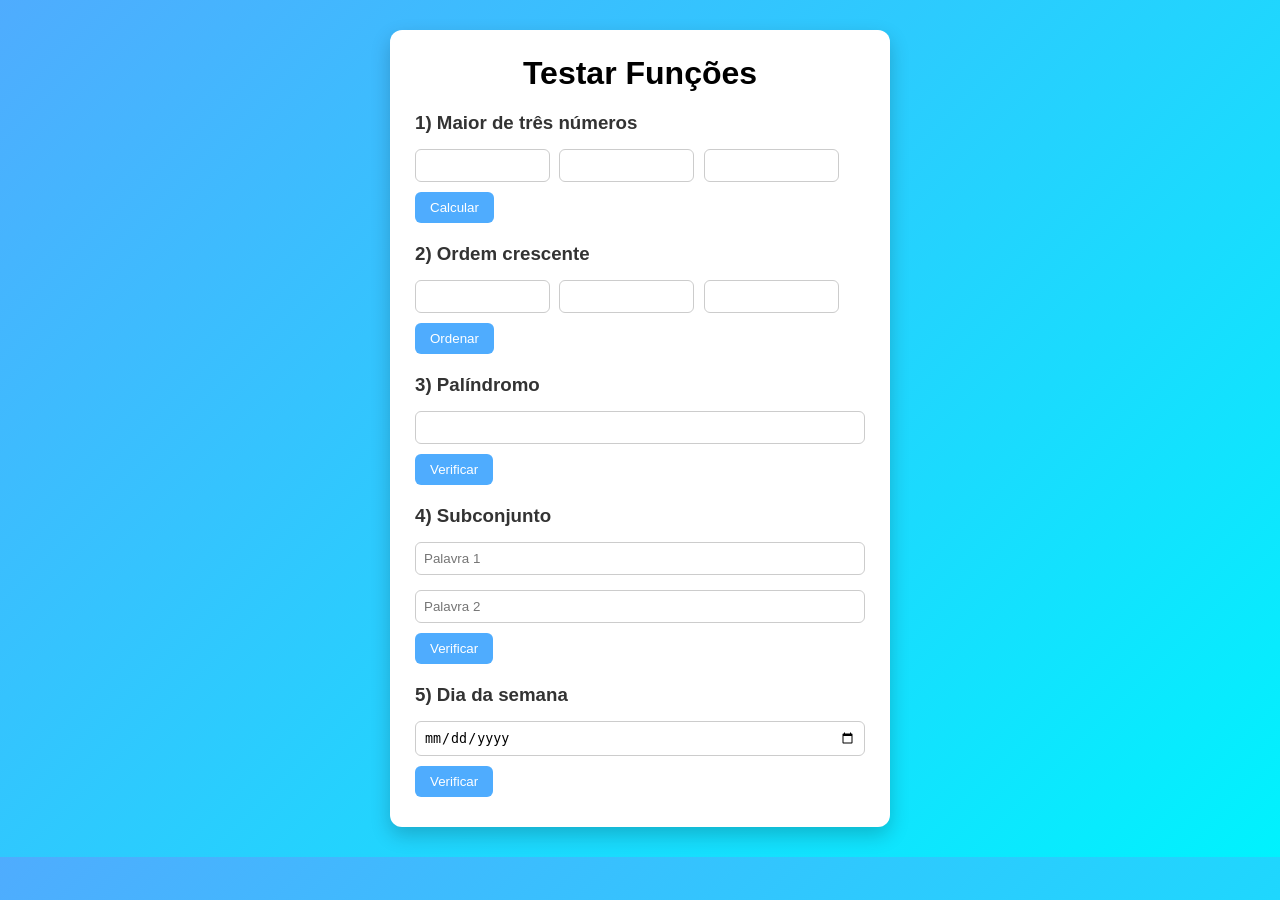
==== Atividade9/index.html @ 093f2233 "Add files via upload" ====
<!DOCTYPE html>
<html lang="pt-BR">
    <head>
        <meta charset="UTF-8">
        <title>Atividade JS</title>
        <link rel="stylesheet" href="style.css">
    </head>
    <body>

    <div class="container">
        <h1>Testar Funções</h1>

        <h3>1) Maior de três números</h3>
        <input type="number" id="n1">
        <input type="number" id="n2">
        <input type="number" id="n3">
        <button onclick="executarMaior()">Calcular</button>
        <p id="res1"></p>

        <h3>2) Ordem crescente</h3>
        <input type="number" id="o1">
        <input type="number" id="o2">
        <input type="number" id="o3">
        <button onclick="executarOrdenar()">Ordenar</button>
        <p id="res2"></p>

        <h3>3) Palíndromo</h3>
        <input type="text" id="texto">
        <button onclick="executarPalindromo()">Verificar</button>
        <p id="res3"></p>

        <h3>4) Subconjunto</h3>
        <input type="text" id="p1" placeholder="Palavra 1">
        <input type="text" id="p2" placeholder="Palavra 2">
        <button onclick="executarSubconjunto()">Verificar</button>
        <p id="res4"></p>

        <h3>5) Dia da semana</h3>
        <input type="date" id="data">
        <button onclick="executarData()">Verificar</button>
        <p id="res5"></p>

        <script src="script.js"></script>

        </div>
    </body>
</html>
---- Atividade9/style.css ----
* {
    margin: 0;
    padding: 0;
    box-sizing: border-box;
}

body {
    font-family: Arial, Helvetica, sans-serif;
    background: linear-gradient(135deg, #4facfe, #00f2fe);
    padding: 30px;
}

body {
    display: flex;
    justify-content: center;
}

.container {
    background: white;
    padding: 25px;
    border-radius: 12px;
    width: 500px;
    box-shadow: 0 8px 20px rgba(0,0,0,0.2);
}

h1 {
    text-align: center;
    margin-bottom: 20px;
}

h3 {
    margin-top: 20px;
    margin-bottom: 10px;
    color: #333;
}

input {
    padding: 8px;
    margin: 5px 5px 10px 0;
    border-radius: 6px;
    border: 1px solid #ccc;
    width: 30%;
}

input[type="text"],
input[type="date"] {
    width: 100%;
}

button {
    padding: 8px 15px;
    border: none;
    border-radius: 6px;
    background-color: #4facfe;
    color: white;
    cursor: pointer;
    transition: 0.2s;
}

button:hover {
    background-color: #2d8cf0;
}

p {
    margin-top: 5px;
    font-weight: bold;
    color: #222;
}
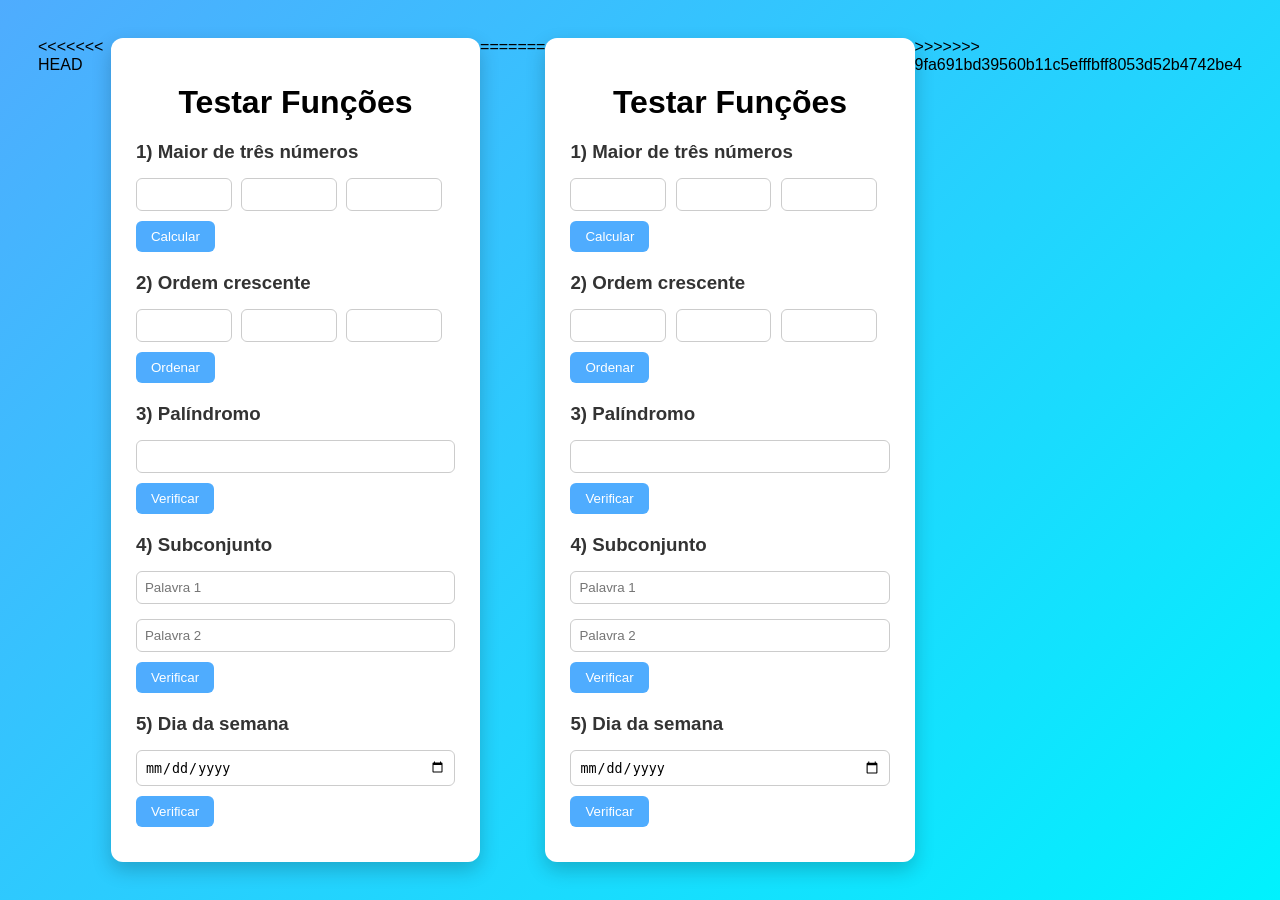
==== commit 5ef078ff: "atv 06_05_2026" ====
--- a/Atividade9/index.html
+++ b/Atividade9/index.html
@@ -1,47 +1,96 @@
-<!DOCTYPE html>
-<html lang="pt-BR">
-    <head>
-        <meta charset="UTF-8">
-        <title>Atividade JS</title>
-        <link rel="stylesheet" href="style.css">
-    </head>
-    <body>
-
-    <div class="container">
-        <h1>Testar Funções</h1>
-
-        <h3>1) Maior de três números</h3>
-        <input type="number" id="n1">
-        <input type="number" id="n2">
-        <input type="number" id="n3">
-        <button onclick="executarMaior()">Calcular</button>
-        <p id="res1"></p>
-
-        <h3>2) Ordem crescente</h3>
-        <input type="number" id="o1">
-        <input type="number" id="o2">
-        <input type="number" id="o3">
-        <button onclick="executarOrdenar()">Ordenar</button>
-        <p id="res2"></p>
-
-        <h3>3) Palíndromo</h3>
-        <input type="text" id="texto">
-        <button onclick="executarPalindromo()">Verificar</button>
-        <p id="res3"></p>
-
-        <h3>4) Subconjunto</h3>
-        <input type="text" id="p1" placeholder="Palavra 1">
-        <input type="text" id="p2" placeholder="Palavra 2">
-        <button onclick="executarSubconjunto()">Verificar</button>
-        <p id="res4"></p>
-
-        <h3>5) Dia da semana</h3>
-        <input type="date" id="data">
-        <button onclick="executarData()">Verificar</button>
-        <p id="res5"></p>
-
-        <script src="script.js"></script>
-
-        </div>
-    </body>
+<<<<<<< HEAD
+<!DOCTYPE html>
+<html lang="pt-BR">
+    <head>
+        <meta charset="UTF-8">
+        <title>Atividade JS</title>
+        <link rel="stylesheet" href="style.css">
+    </head>
+    <body>
+
+    <div class="container">
+        <h1>Testar Funções</h1>
+
+        <h3>1) Maior de três números</h3>
+        <input type="number" id="n1">
+        <input type="number" id="n2">
+        <input type="number" id="n3">
+        <button onclick="executarMaior()">Calcular</button>
+        <p id="res1"></p>
+
+        <h3>2) Ordem crescente</h3>
+        <input type="number" id="o1">
+        <input type="number" id="o2">
+        <input type="number" id="o3">
+        <button onclick="executarOrdenar()">Ordenar</button>
+        <p id="res2"></p>
+
+        <h3>3) Palíndromo</h3>
+        <input type="text" id="texto">
+        <button onclick="executarPalindromo()">Verificar</button>
+        <p id="res3"></p>
+
+        <h3>4) Subconjunto</h3>
+        <input type="text" id="p1" placeholder="Palavra 1">
+        <input type="text" id="p2" placeholder="Palavra 2">
+        <button onclick="executarSubconjunto()">Verificar</button>
+        <p id="res4"></p>
+
+        <h3>5) Dia da semana</h3>
+        <input type="date" id="data">
+        <button onclick="executarData()">Verificar</button>
+        <p id="res5"></p>
+
+        <script src="script.js"></script>
+
+        </div>
+    </body>
+=======
+<!DOCTYPE html>
+<html lang="pt-BR">
+    <head>
+        <meta charset="UTF-8">
+        <title>Atividade JS</title>
+        <link rel="stylesheet" href="style.css">
+    </head>
+    <body>
+
+    <div class="container">
+        <h1>Testar Funções</h1>
+
+        <h3>1) Maior de três números</h3>
+        <input type="number" id="n1">
+        <input type="number" id="n2">
+        <input type="number" id="n3">
+        <button onclick="executarMaior()">Calcular</button>
+        <p id="res1"></p>
+
+        <h3>2) Ordem crescente</h3>
+        <input type="number" id="o1">
+        <input type="number" id="o2">
+        <input type="number" id="o3">
+        <button onclick="executarOrdenar()">Ordenar</button>
+        <p id="res2"></p>
+
+        <h3>3) Palíndromo</h3>
+        <input type="text" id="texto">
+        <button onclick="executarPalindromo()">Verificar</button>
+        <p id="res3"></p>
+
+        <h3>4) Subconjunto</h3>
+        <input type="text" id="p1" placeholder="Palavra 1">
+        <input type="text" id="p2" placeholder="Palavra 2">
+        <button onclick="executarSubconjunto()">Verificar</button>
+        <p id="res4"></p>
+
+        <h3>5) Dia da semana</h3>
+        <input type="date" id="data">
+        <button onclick="executarData()">Verificar</button>
+        <p id="res5"></p>
+
+        <script src="script.js"></script>
+
+        </div>
+    </body>
+>>>>>>> 9fa691bd39560b11c5efffbff8053d52b4742be4
 </html>
--- a/Atividade9/style.css
+++ b/Atividade9/style.css
@@ -1,69 +1,140 @@
-
-* {
-    margin: 0;
-    padding: 0;
-    box-sizing: border-box;
-}
-
-body {
-    font-family: Arial, Helvetica, sans-serif;
-    background: linear-gradient(135deg, #4facfe, #00f2fe);
-    padding: 30px;
-}
-
-body {
-    display: flex;
-    justify-content: center;
-}
-
-.container {
-    background: white;
-    padding: 25px;
-    border-radius: 12px;
-    width: 500px;
-    box-shadow: 0 8px 20px rgba(0,0,0,0.2);
-}
-
-h1 {
-    text-align: center;
-    margin-bottom: 20px;
-}
-
-h3 {
-    margin-top: 20px;
-    margin-bottom: 10px;
-    color: #333;
-}
-
-input {
-    padding: 8px;
-    margin: 5px 5px 10px 0;
-    border-radius: 6px;
-    border: 1px solid #ccc;
-    width: 30%;
-}
-
-input[type="text"],
-input[type="date"] {
-    width: 100%;
-}
-
-button {
-    padding: 8px 15px;
-    border: none;
-    border-radius: 6px;
-    background-color: #4facfe;
-    color: white;
-    cursor: pointer;
-    transition: 0.2s;
-}
-
-button:hover {
-    background-color: #2d8cf0;
-}
-
-p {
-    margin-top: 5px;
-    font-weight: bold;
-    color: #222;
+<<<<<<< HEAD
+
+* {
+    margin: 0;
+    padding: 0;
+    box-sizing: border-box;
+}
+
+body {
+    font-family: Arial, Helvetica, sans-serif;
+    background: linear-gradient(135deg, #4facfe, #00f2fe);
+    padding: 30px;
+}
+
+body {
+    display: flex;
+    justify-content: center;
+}
+
+.container {
+    background: white;
+    padding: 25px;
+    border-radius: 12px;
+    width: 500px;
+    box-shadow: 0 8px 20px rgba(0,0,0,0.2);
+}
+
+h1 {
+    text-align: center;
+    margin-bottom: 20px;
+}
+
+h3 {
+    margin-top: 20px;
+    margin-bottom: 10px;
+    color: #333;
+}
+
+input {
+    padding: 8px;
+    margin: 5px 5px 10px 0;
+    border-radius: 6px;
+    border: 1px solid #ccc;
+    width: 30%;
+}
+
+input[type="text"],
+input[type="date"] {
+    width: 100%;
+}
+
+button {
+    padding: 8px 15px;
+    border: none;
+    border-radius: 6px;
+    background-color: #4facfe;
+    color: white;
+    cursor: pointer;
+    transition: 0.2s;
+}
+
+button:hover {
+    background-color: #2d8cf0;
+}
+
+p {
+    margin-top: 5px;
+    font-weight: bold;
+    color: #222;
+=======
+
+* {
+    margin: 0;
+    padding: 0;
+    box-sizing: border-box;
+}
+
+body {
+    font-family: Arial, Helvetica, sans-serif;
+    background: linear-gradient(135deg, #4facfe, #00f2fe);
+    padding: 30px;
+}
+
+body {
+    display: flex;
+    justify-content: center;
+}
+
+.container {
+    background: white;
+    padding: 25px;
+    border-radius: 12px;
+    width: 500px;
+    box-shadow: 0 8px 20px rgba(0,0,0,0.2);
+}
+
+h1 {
+    text-align: center;
+    margin-bottom: 20px;
+}
+
+h3 {
+    margin-top: 20px;
+    margin-bottom: 10px;
+    color: #333;
+}
+
+input {
+    padding: 8px;
+    margin: 5px 5px 10px 0;
+    border-radius: 6px;
+    border: 1px solid #ccc;
+    width: 30%;
+}
+
+input[type="text"],
+input[type="date"] {
+    width: 100%;
+}
+
+button {
+    padding: 8px 15px;
+    border: none;
+    border-radius: 6px;
+    background-color: #4facfe;
+    color: white;
+    cursor: pointer;
+    transition: 0.2s;
+}
+
+button:hover {
+    background-color: #2d8cf0;
+}
+
+p {
+    margin-top: 5px;
+    font-weight: bold;
+    color: #222;
+>>>>>>> 9fa691bd39560b11c5efffbff8053d52b4742be4
 }
--- a/Atividade9/style.css
+++ b/Atividade9/style.css
@@ -1,69 +1,140 @@
-
-* {
-    margin: 0;
-    padding: 0;
-    box-sizing: border-box;
-}
-
-body {
-    font-family: Arial, Helvetica, sans-serif;
-    background: linear-gradient(135deg, #4facfe, #00f2fe);
-    padding: 30px;
-}
-
-body {
-    display: flex;
-    justify-content: center;
-}
-
-.container {
-    background: white;
-    padding: 25px;
-    border-radius: 12px;
-    width: 500px;
-    box-shadow: 0 8px 20px rgba(0,0,0,0.2);
-}
-
-h1 {
-    text-align: center;
-    margin-bottom: 20px;
-}
-
-h3 {
-    margin-top: 20px;
-    margin-bottom: 10px;
-    color: #333;
-}
-
-input {
-    padding: 8px;
-    margin: 5px 5px 10px 0;
-    border-radius: 6px;
-    border: 1px solid #ccc;
-    width: 30%;
-}
-
-input[type="text"],
-input[type="date"] {
-    width: 100%;
-}
-
-button {
-    padding: 8px 15px;
-    border: none;
-    border-radius: 6px;
-    background-color: #4facfe;
-    color: white;
-    cursor: pointer;
-    transition: 0.2s;
-}
-
-button:hover {
-    background-color: #2d8cf0;
-}
-
-p {
-    margin-top: 5px;
-    font-weight: bold;
-    color: #222;
+<<<<<<< HEAD
+
+* {
+    margin: 0;
+    padding: 0;
+    box-sizing: border-box;
+}
+
+body {
+    font-family: Arial, Helvetica, sans-serif;
+    background: linear-gradient(135deg, #4facfe, #00f2fe);
+    padding: 30px;
+}
+
+body {
+    display: flex;
+    justify-content: center;
+}
+
+.container {
+    background: white;
+    padding: 25px;
+    border-radius: 12px;
+    width: 500px;
+    box-shadow: 0 8px 20px rgba(0,0,0,0.2);
+}
+
+h1 {
+    text-align: center;
+    margin-bottom: 20px;
+}
+
+h3 {
+    margin-top: 20px;
+    margin-bottom: 10px;
+    color: #333;
+}
+
+input {
+    padding: 8px;
+    margin: 5px 5px 10px 0;
+    border-radius: 6px;
+    border: 1px solid #ccc;
+    width: 30%;
+}
+
+input[type="text"],
+input[type="date"] {
+    width: 100%;
+}
+
+button {
+    padding: 8px 15px;
+    border: none;
+    border-radius: 6px;
+    background-color: #4facfe;
+    color: white;
+    cursor: pointer;
+    transition: 0.2s;
+}
+
+button:hover {
+    background-color: #2d8cf0;
+}
+
+p {
+    margin-top: 5px;
+    font-weight: bold;
+    color: #222;
+=======
+
+* {
+    margin: 0;
+    padding: 0;
+    box-sizing: border-box;
+}
+
+body {
+    font-family: Arial, Helvetica, sans-serif;
+    background: linear-gradient(135deg, #4facfe, #00f2fe);
+    padding: 30px;
+}
+
+body {
+    display: flex;
+    justify-content: center;
+}
+
+.container {
+    background: white;
+    padding: 25px;
+    border-radius: 12px;
+    width: 500px;
+    box-shadow: 0 8px 20px rgba(0,0,0,0.2);
+}
+
+h1 {
+    text-align: center;
+    margin-bottom: 20px;
+}
+
+h3 {
+    margin-top: 20px;
+    margin-bottom: 10px;
+    color: #333;
+}
+
+input {
+    padding: 8px;
+    margin: 5px 5px 10px 0;
+    border-radius: 6px;
+    border: 1px solid #ccc;
+    width: 30%;
+}
+
+input[type="text"],
+input[type="date"] {
+    width: 100%;
+}
+
+button {
+    padding: 8px 15px;
+    border: none;
+    border-radius: 6px;
+    background-color: #4facfe;
+    color: white;
+    cursor: pointer;
+    transition: 0.2s;
+}
+
+button:hover {
+    background-color: #2d8cf0;
+}
+
+p {
+    margin-top: 5px;
+    font-weight: bold;
+    color: #222;
+>>>>>>> 9fa691bd39560b11c5efffbff8053d52b4742be4
 }
